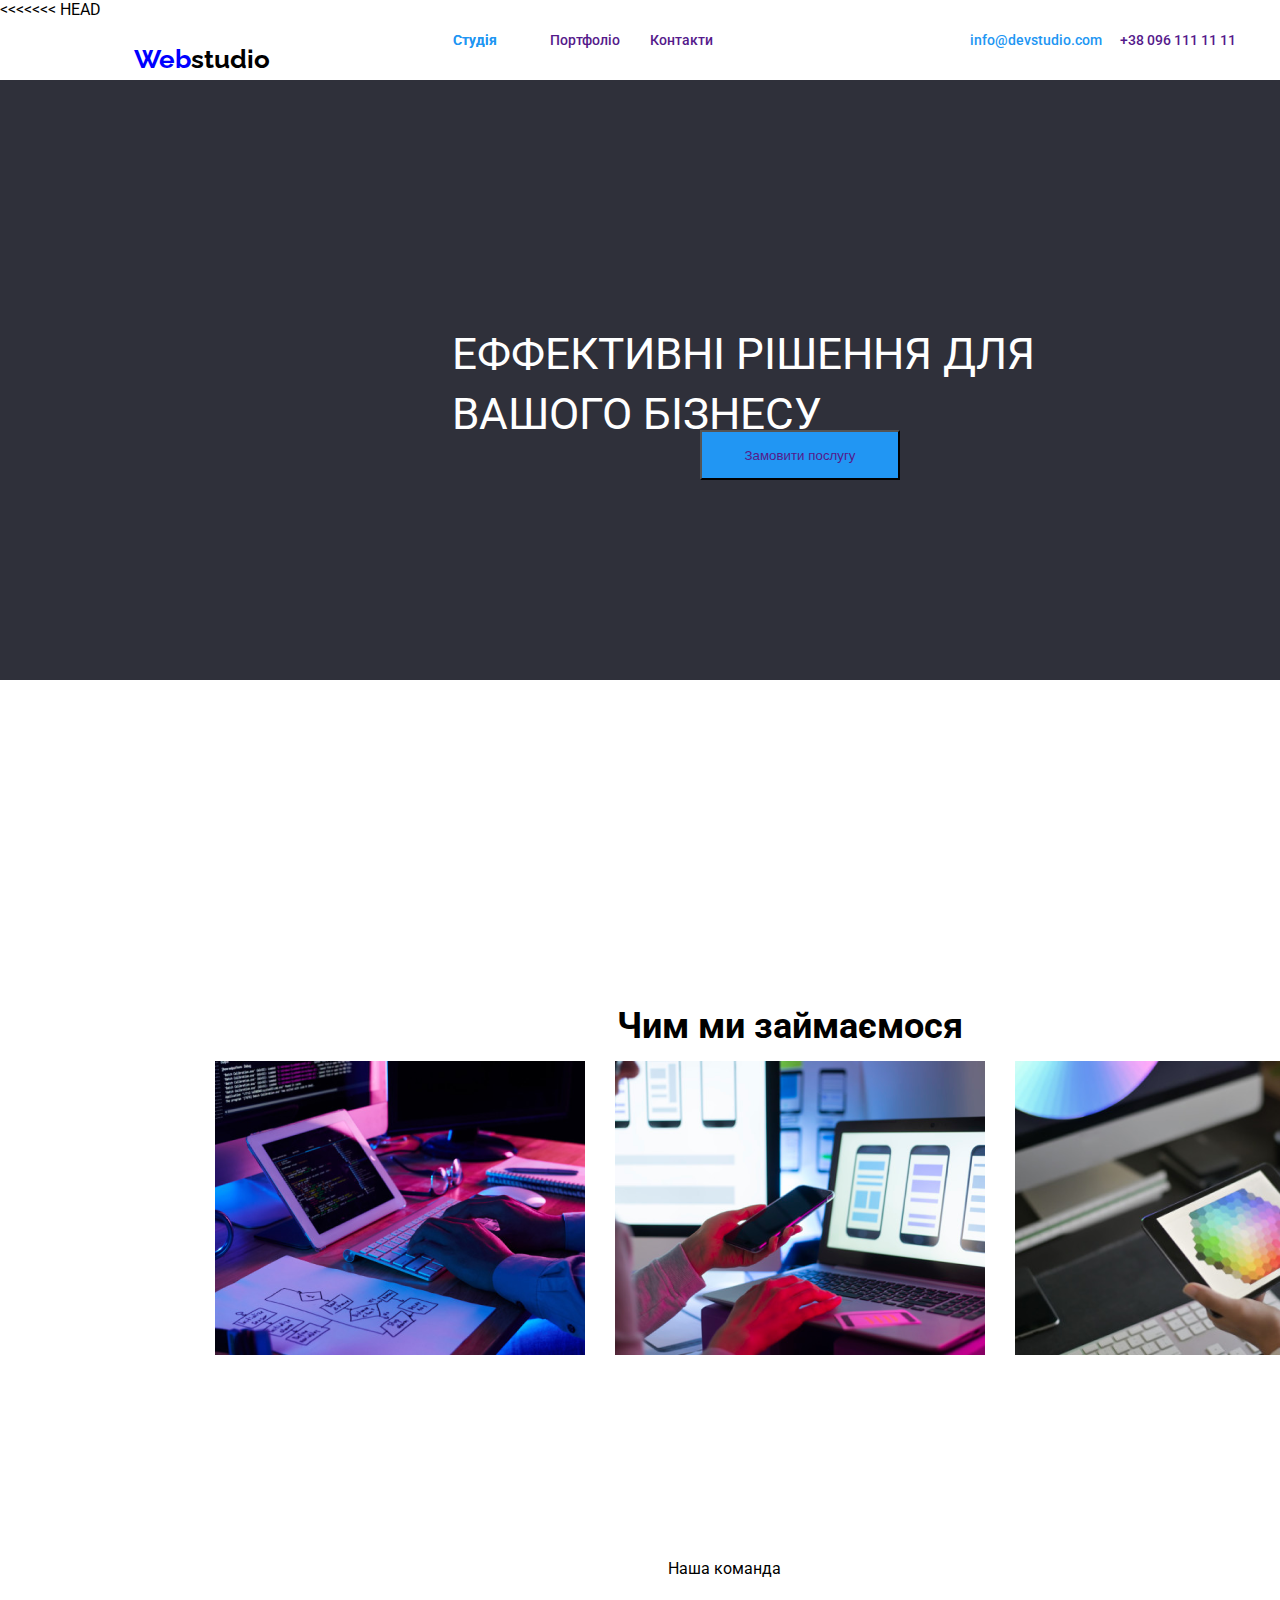
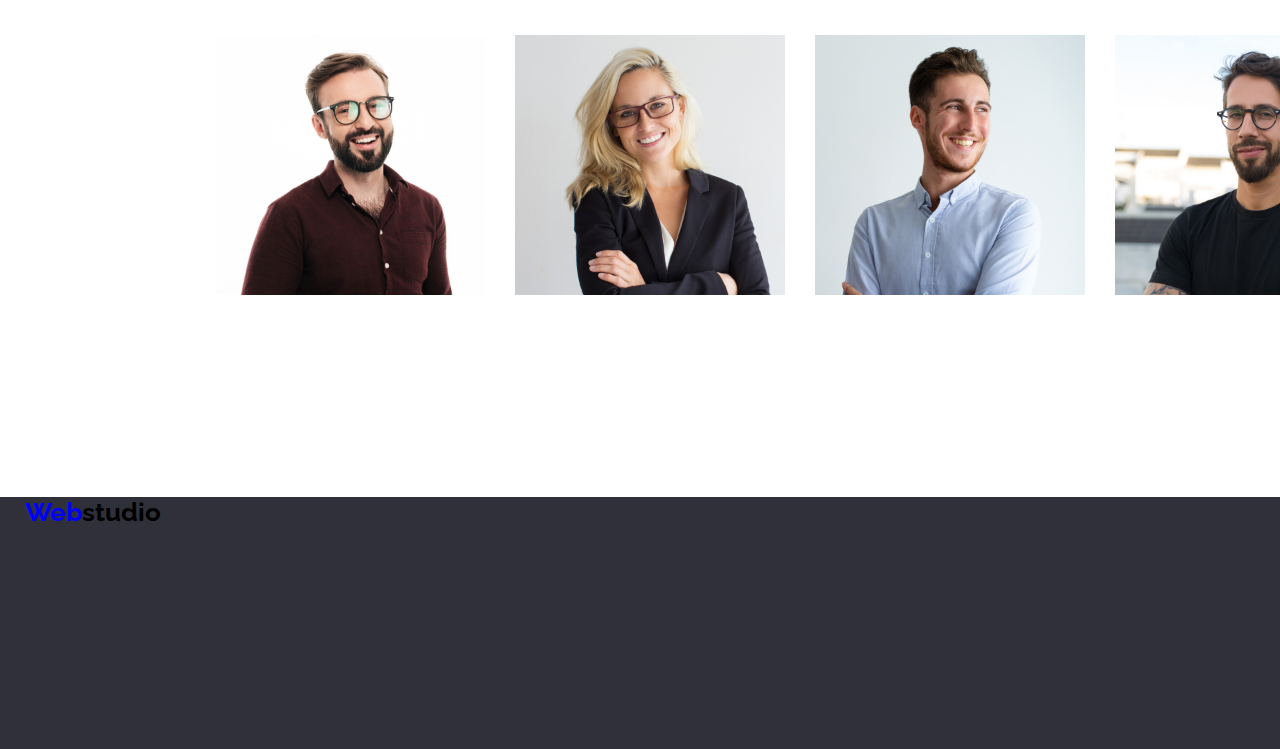
==== index.html @ 6b2c7559 "add" ====
<<<<<<< HEAD
    <!DOCTYPE html>
    <html lang="en">
    <head>
        <meta charset="UTF-8">
        <meta http-equiv="X-UA-Compatible" content="IE=edge">
        <meta name="viewport" content="width=device-width, initial-scale=1.0">
    
        <title>Document</title>
        <link rel="stylesheet" href="./styles.css">
        <link rel="preconnect" href="https://fonts.googleapis.com">
        <link rel="preconnect" href="https://fonts.gstatic.com" crossorigin>
        <link href="https://fonts.googleapis.com/css2?family=Raleway:wght@300&family=Roboto&display=swap" rel="stylesheet">
    </head>
    <body>
        <header class="page-header">
            <div class="conteiner">
                <a  class="logo" href="#"><span class="Web">Web</span><span class="studio">studio</span></a>
                <nav class="menu">
                    <ul class="two">
                        <li><a class="stubia" href="">Студія</a></li>
                        <li><a class="sty"    href="" >Портфоліо</a></li>
                        <li><a class="bia"    href="">Контакти</a></li>
                       
                    </ul>
                </nav>
                <div>
                    <ul>
                        <li><a class="syp" href="">info@devstudio.com</a></li>
                        <li><a class="red" href="">+38 096 111 11 11</a></li>
                        <li class="box" class="box"></li>
                    </ul>
                </div>
              <main>
                <div class="xod">
                    <p class="effect">ЕФФЕКТИВНІ РІШЕННЯ ДЛЯ ВАШОГО БІЗНЕСУ</p>
                    <button class="les"><a class="it" href="">Замовити послугу</a></button>
                </div>
    <div>
        <p class="kav">Чим ми займаємося</p>
    </div>
    <div>
        <img class="img_1" src="img (1).png" />
        <img class="img_2" src="img (2).png" />
        <img class="img_3" src="img (3).png" />
    </div>
    </main>
    <section>
        <div><p class="das">Наша команда</p></div>
        <div>
        <img class="img_5" src="img (5).jpg" />
        <img class="img_6" src="img (6).jpg" />
        <img class="img_7" src="img (7).jpg" />
        <img class="img_8" src="img (8).jpg" />
        </div>
    </section>
    <section class="rew">
        <div>
            <a  class="logo" href="#"><span class="Web">Web</span><span class="studio">studio</span></a>
        </div>
    </section>
        </header>        
</body>
=======
<!DOCTYPE html>
<html lang="en">
<head>
    <meta charset="UTF-8">
    <meta http-equiv="X-UA-Compatible" content="IE=edge">
    <meta name="viewport" content="width=device-width, initial-scale=1.0">
    <title>Document</title>
</head>
<body>
    <!DOCTYPE html>
    <html lang="en">
    <head>
        <meta charset="UTF-8">
        <meta http-equiv="X-UA-Compatible" content="IE=edge">
        <meta name="viewport" content="width=device-width, initial-scale=1.0">
    
        <title>Document</title>
        <link rel="stylesheet" href="./styles.css">
        <link rel="preconnect" href="https://fonts.googleapis.com">
        <link rel="preconnect" href="https://fonts.gstatic.com" crossorigin>
        <link href="https://fonts.googleapis.com/css2?family=Raleway:wght@300&family=Roboto&display=swap" rel="stylesheet">
    </head>
    <body>
        <header class="page-header">
            <div class="conteiner">
                <a  class="logo" href="#"><span class="Web">Web</span><span class="studio">studio</span></a>
                <nav class="menu">
                    <ul class="two">
                        <li><a class="stubia" href="">Студія</a></li>
                        <li><a href="">Портфоліо</a></li>
                        <li><a href="">Контакти</a></li>
                       
                    </ul>
                </nav>
                <div>
                    <ul>
                        <li><a href="">info@devstudio.com</a></li>
                        <li><a href="">+38 096 111 11 11</a></li>
                       
                    </ul>
                </div>
            </div>
    
        </header>
</body>
>>>>>>> 6b85fcb7aef9ce63dd8529a9376e13aacc518ab5
</html>
---- styles.css ----
<<<<<<< HEAD
h1,
h2,
h3,
h4,
h5,
h6,
p {
  margin: 0;
  padding: 0;
}
a{
    text-decoration: none;
}
ul {
  padding-left: 0;
  list-style: none;
  margin: 0;
}
body{
    margin: 0;
    font-family:Roboto ;
}
.page-header{
height: 80px;
border-bottom: 1px solid #ececec;
display: flex;
align-items: center;
}
.conteiner{
    display: flex;
    justify-content: space-around;
   align-items: center;
   width: 100%;
}
.Web{
    color: blue;
    font-size: 26px;
    font-family: 'Raleway';
    font-weight: 700;
}
.studio{
    color: black;
    font-size: 26px;
    font-family: 'Raleway';
    font-weight: 700;
}
.stubia{
    color: #2196F3;
    position: absolute;
    left: 453px;
    top: 32px;
    font-family: 'Roboto';
    font-weight: 500;
    font-size: 14px;
}
.sty{
    position: absolute;
    left: 550px;
    top: 32px;
    font-family: 'Roboto';
    font-weight: 500;
    font-size: 14px;
}
.bia{
    position: absolute;
    left: 650px;
    top: 32px;
    font-family: 'Roboto';
    font-weight: 500;
    font-size: 14px;
}
.red{
    position: absolute;
    left: 1120px;
    top: 32px;
    font-family: 'Roboto';
    font-weight: 500;
    font-size: 14px;
}
.syp{
    color: #2196F3;
    position: absolute;
    left: 970px;
    top: 32px;
    font-family: 'Roboto';
    font-weight: 500;
    font-size: 14px;
}
.box{
    position: absolute;
    width: 1400px;
    height: 600px;
    left: 0px;
    top: 80px;
    background: #2F303A;
}
.effect{position: absolute;
width: 696px;
height: 120px;
left: 452px;
top: 280px;
font-family: 'Roboto';
font-size: 44px;
line-height: 60px;
color: #FFFFFF; } 
.kav{
position: absolute;
width: 366px;
height: 42px;
left: 617px;
top: 969px;
font-weight: 700;
font-size: 36px;
}

.les{
position: absolute;
width: 200px;
height: 50px;
left: 700px;
top: 430px;
background: #2196F3;

}

.img_1{
    position: absolute;
    width: 370px;
    height: 294px;
    left: 215px;
    top: 1061px;
    
}
.img_2{
    position: absolute;
    width: 370px;
    height: 294px;
    left: 615px;
    top: 1061px;
    
}
.img_3{
    position: absolute;
    width: 370px;
    height: 294px;
    left: 1015px;
    top: 1061px;
}
.das{
    position: absolute;
width: 264px;
height: 42px;
left: 668px;
top: 1543px;

}
.img_5{
    position: absolute;
    width: 270px;
    height: 260px;
    left: 215px;
    top: 1635px;
    
}
.img_6{
    position: absolute;
    width: 270px;
    height: 260px;
    left: 515px;
    top: 1635px;
    
}
.img_7{
    position: absolute;
    width: 270px;
    height: 260px;
    left: 815px;
    top: 1635px;
    
}
.img_8{
    position: absolute;
    width: 270px;
    height: 260px;
    left: 1115px;
    top: 1635px;
    
}






.rew{
    position: absolute;
width: 1600px;
height: 252px;
left: 0px;
top: 2097px;

background: #2F303A;
}
=======
h1,
h2,
h3,
h4,
h5,
h6,
p {
  margin: 0;
  padding: 0;
}
a{
    text-decoration: none;
}
ul {
  padding-left: 0;
  list-style: none;
  margin: 0;
}
body{
    margin: 0;
}
.page-header{
height: 80px;
border-bottom: 1px solid #ececec;
}
.conteiner{
    display: flex;
    justify-content: space-around;
}
.Web{
    color: blue;
    font-size: 26px;
    font-family: 'Raleway';
    font-weight: 700;
}
.studio{
    color: black;
    font-size: 26px;
    font-family: 'Raleway';
    font-weight: 700;
}
.logo{
    margin: 25px;
}
.stubia{
    color: #2196F3;
    position: absolute;
    left: 453px;
    top: 32px;
    font-family: 'Roboto';
    font-weight: 500;
    font-size: 14px;
}
>>>>>>> 6b85fcb7aef9ce63dd8529a9376e13aacc518ab5
---- styles.css ----
<<<<<<< HEAD
h1,
h2,
h3,
h4,
h5,
h6,
p {
  margin: 0;
  padding: 0;
}
a{
    text-decoration: none;
}
ul {
  padding-left: 0;
  list-style: none;
  margin: 0;
}
body{
    margin: 0;
    font-family:Roboto ;
}
.page-header{
height: 80px;
border-bottom: 1px solid #ececec;
display: flex;
align-items: center;
}
.conteiner{
    display: flex;
    justify-content: space-around;
   align-items: center;
   width: 100%;
}
.Web{
    color: blue;
    font-size: 26px;
    font-family: 'Raleway';
    font-weight: 700;
}
.studio{
    color: black;
    font-size: 26px;
    font-family: 'Raleway';
    font-weight: 700;
}
.stubia{
    color: #2196F3;
    position: absolute;
    left: 453px;
    top: 32px;
    font-family: 'Roboto';
    font-weight: 500;
    font-size: 14px;
}
.sty{
    position: absolute;
    left: 550px;
    top: 32px;
    font-family: 'Roboto';
    font-weight: 500;
    font-size: 14px;
}
.bia{
    position: absolute;
    left: 650px;
    top: 32px;
    font-family: 'Roboto';
    font-weight: 500;
    font-size: 14px;
}
.red{
    position: absolute;
    left: 1120px;
    top: 32px;
    font-family: 'Roboto';
    font-weight: 500;
    font-size: 14px;
}
.syp{
    color: #2196F3;
    position: absolute;
    left: 970px;
    top: 32px;
    font-family: 'Roboto';
    font-weight: 500;
    font-size: 14px;
}
.box{
    position: absolute;
    width: 1400px;
    height: 600px;
    left: 0px;
    top: 80px;
    background: #2F303A;
}
.effect{position: absolute;
width: 696px;
height: 120px;
left: 452px;
top: 280px;
font-family: 'Roboto';
font-size: 44px;
line-height: 60px;
color: #FFFFFF; } 
.kav{
position: absolute;
width: 366px;
height: 42px;
left: 617px;
top: 969px;
font-weight: 700;
font-size: 36px;
}

.les{
position: absolute;
width: 200px;
height: 50px;
left: 700px;
top: 430px;
background: #2196F3;

}

.img_1{
    position: absolute;
    width: 370px;
    height: 294px;
    left: 215px;
    top: 1061px;
    
}
.img_2{
    position: absolute;
    width: 370px;
    height: 294px;
    left: 615px;
    top: 1061px;
    
}
.img_3{
    position: absolute;
    width: 370px;
    height: 294px;
    left: 1015px;
    top: 1061px;
}
.das{
    position: absolute;
width: 264px;
height: 42px;
left: 668px;
top: 1543px;

}
.img_5{
    position: absolute;
    width: 270px;
    height: 260px;
    left: 215px;
    top: 1635px;
    
}
.img_6{
    position: absolute;
    width: 270px;
    height: 260px;
    left: 515px;
    top: 1635px;
    
}
.img_7{
    position: absolute;
    width: 270px;
    height: 260px;
    left: 815px;
    top: 1635px;
    
}
.img_8{
    position: absolute;
    width: 270px;
    height: 260px;
    left: 1115px;
    top: 1635px;
    
}






.rew{
    position: absolute;
width: 1600px;
height: 252px;
left: 0px;
top: 2097px;

background: #2F303A;
}
=======
h1,
h2,
h3,
h4,
h5,
h6,
p {
  margin: 0;
  padding: 0;
}
a{
    text-decoration: none;
}
ul {
  padding-left: 0;
  list-style: none;
  margin: 0;
}
body{
    margin: 0;
}
.page-header{
height: 80px;
border-bottom: 1px solid #ececec;
}
.conteiner{
    display: flex;
    justify-content: space-around;
}
.Web{
    color: blue;
    font-size: 26px;
    font-family: 'Raleway';
    font-weight: 700;
}
.studio{
    color: black;
    font-size: 26px;
    font-family: 'Raleway';
    font-weight: 700;
}
.logo{
    margin: 25px;
}
.stubia{
    color: #2196F3;
    position: absolute;
    left: 453px;
    top: 32px;
    font-family: 'Roboto';
    font-weight: 500;
    font-size: 14px;
}
>>>>>>> 6b85fcb7aef9ce63dd8529a9376e13aacc518ab5
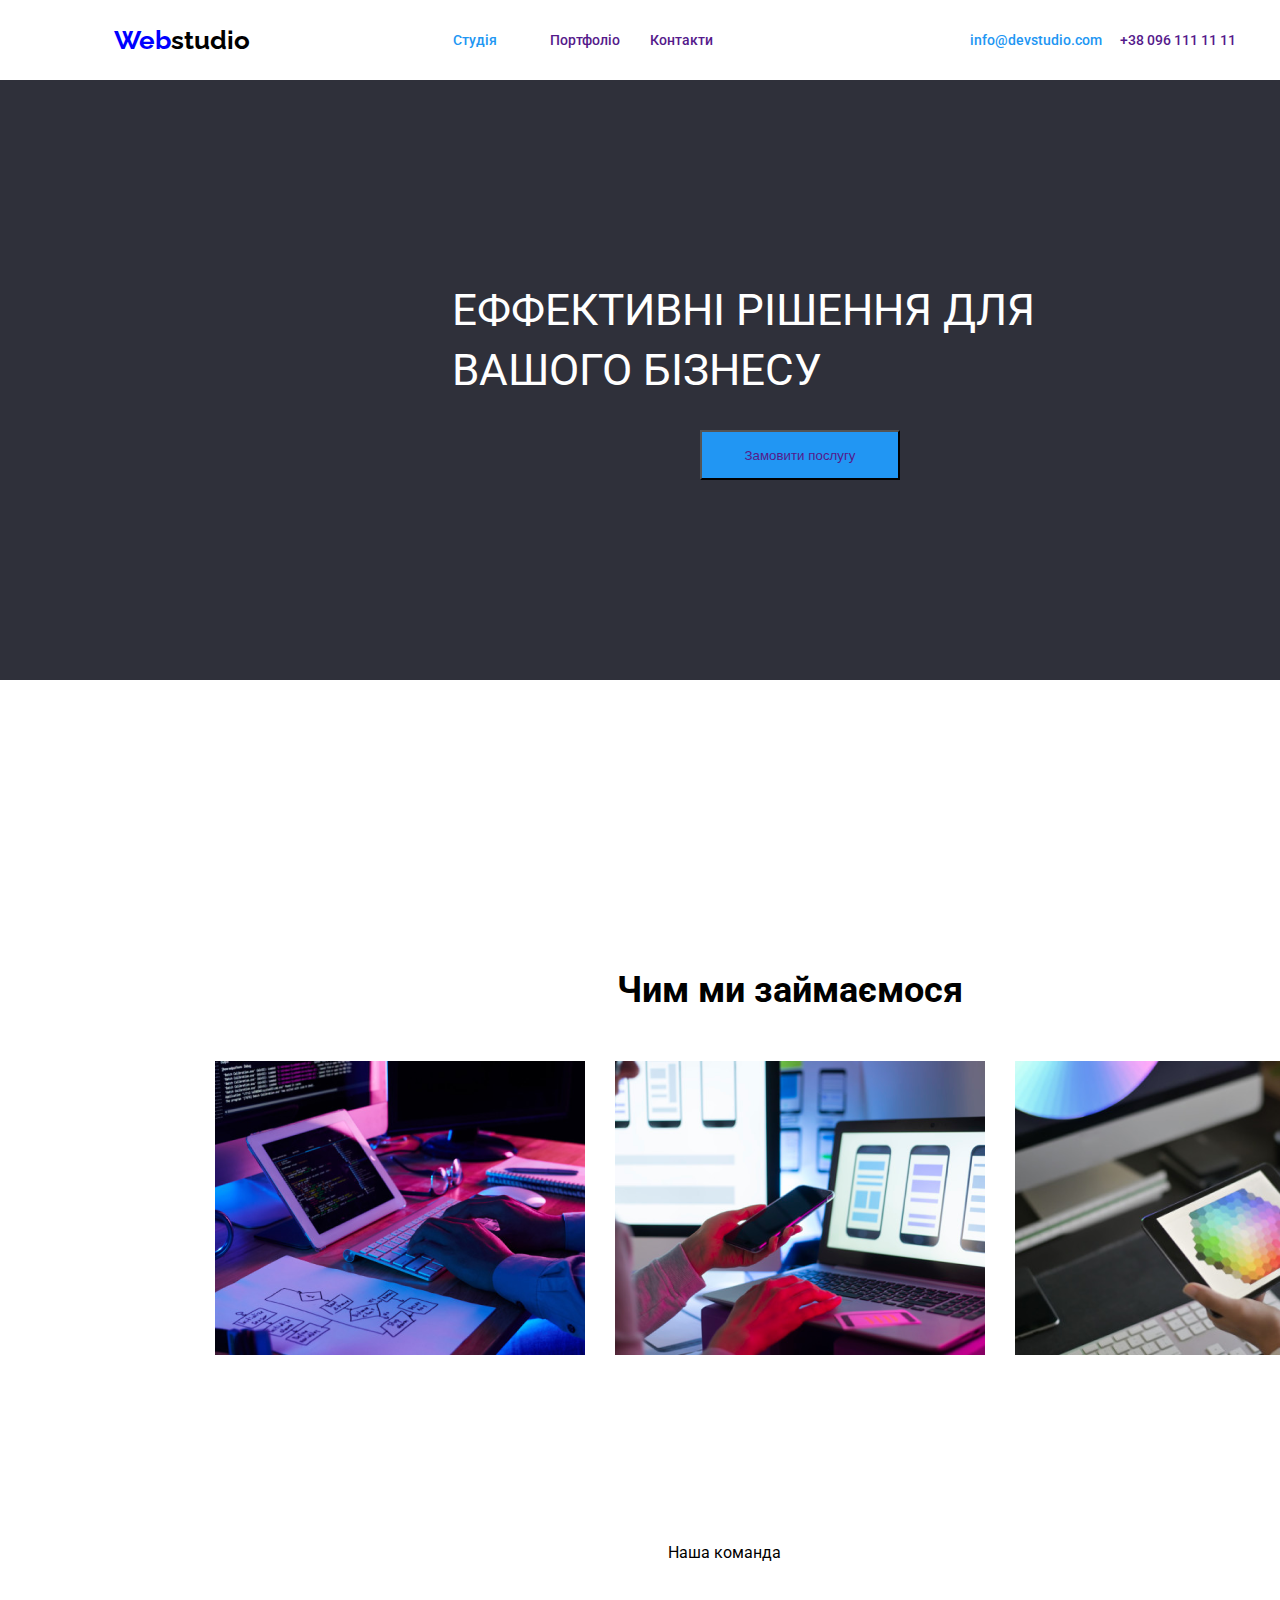
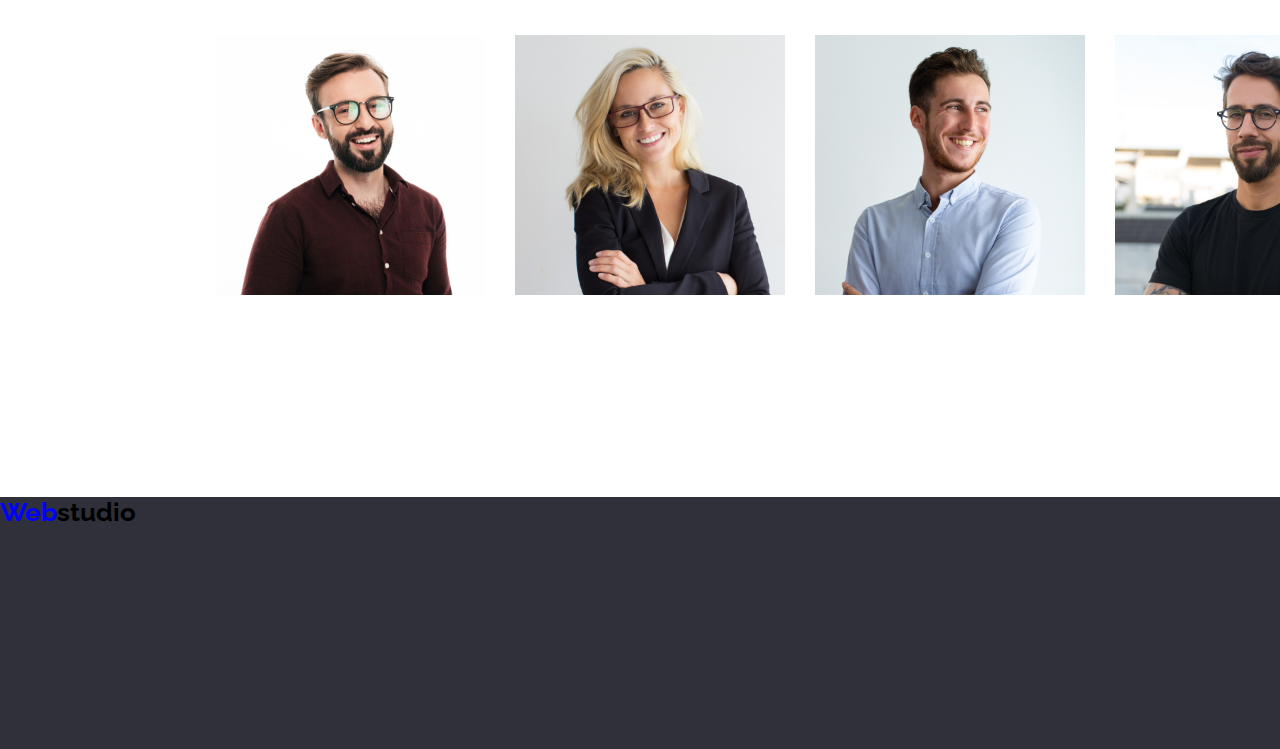
==== commit 9ab53010: "accsept change" ====
--- a/index.html
+++ b/index.html
@@ -1,4 +1,3 @@
-<<<<<<< HEAD
     <!DOCTYPE html>
     <html lang="en">
     <head>
@@ -61,51 +60,4 @@
     </section>
         </header>        
 </body>
-=======
-<!DOCTYPE html>
-<html lang="en">
-<head>
-    <meta charset="UTF-8">
-    <meta http-equiv="X-UA-Compatible" content="IE=edge">
-    <meta name="viewport" content="width=device-width, initial-scale=1.0">
-    <title>Document</title>
-</head>
-<body>
-    <!DOCTYPE html>
-    <html lang="en">
-    <head>
-        <meta charset="UTF-8">
-        <meta http-equiv="X-UA-Compatible" content="IE=edge">
-        <meta name="viewport" content="width=device-width, initial-scale=1.0">
-    
-        <title>Document</title>
-        <link rel="stylesheet" href="./styles.css">
-        <link rel="preconnect" href="https://fonts.googleapis.com">
-        <link rel="preconnect" href="https://fonts.gstatic.com" crossorigin>
-        <link href="https://fonts.googleapis.com/css2?family=Raleway:wght@300&family=Roboto&display=swap" rel="stylesheet">
-    </head>
-    <body>
-        <header class="page-header">
-            <div class="conteiner">
-                <a  class="logo" href="#"><span class="Web">Web</span><span class="studio">studio</span></a>
-                <nav class="menu">
-                    <ul class="two">
-                        <li><a class="stubia" href="">Студія</a></li>
-                        <li><a href="">Портфоліо</a></li>
-                        <li><a href="">Контакти</a></li>
-                       
-                    </ul>
-                </nav>
-                <div>
-                    <ul>
-                        <li><a href="">info@devstudio.com</a></li>
-                        <li><a href="">+38 096 111 11 11</a></li>
-                       
-                    </ul>
-                </div>
-            </div>
-    
-        </header>
-</body>
->>>>>>> 6b85fcb7aef9ce63dd8529a9376e13aacc518ab5
 </html>--- a/styles.css
+++ b/styles.css
@@ -1,4 +1,3 @@
-<<<<<<< HEAD
 h1,
 h2,
 h3,
@@ -202,58 +201,3 @@
 
 background: #2F303A;
 }
-=======
-h1,
-h2,
-h3,
-h4,
-h5,
-h6,
-p {
-  margin: 0;
-  padding: 0;
-}
-a{
-    text-decoration: none;
-}
-ul {
-  padding-left: 0;
-  list-style: none;
-  margin: 0;
-}
-body{
-    margin: 0;
-}
-.page-header{
-height: 80px;
-border-bottom: 1px solid #ececec;
-}
-.conteiner{
-    display: flex;
-    justify-content: space-around;
-}
-.Web{
-    color: blue;
-    font-size: 26px;
-    font-family: 'Raleway';
-    font-weight: 700;
-}
-.studio{
-    color: black;
-    font-size: 26px;
-    font-family: 'Raleway';
-    font-weight: 700;
-}
-.logo{
-    margin: 25px;
-}
-.stubia{
-    color: #2196F3;
-    position: absolute;
-    left: 453px;
-    top: 32px;
-    font-family: 'Roboto';
-    font-weight: 500;
-    font-size: 14px;
-}
->>>>>>> 6b85fcb7aef9ce63dd8529a9376e13aacc518ab5
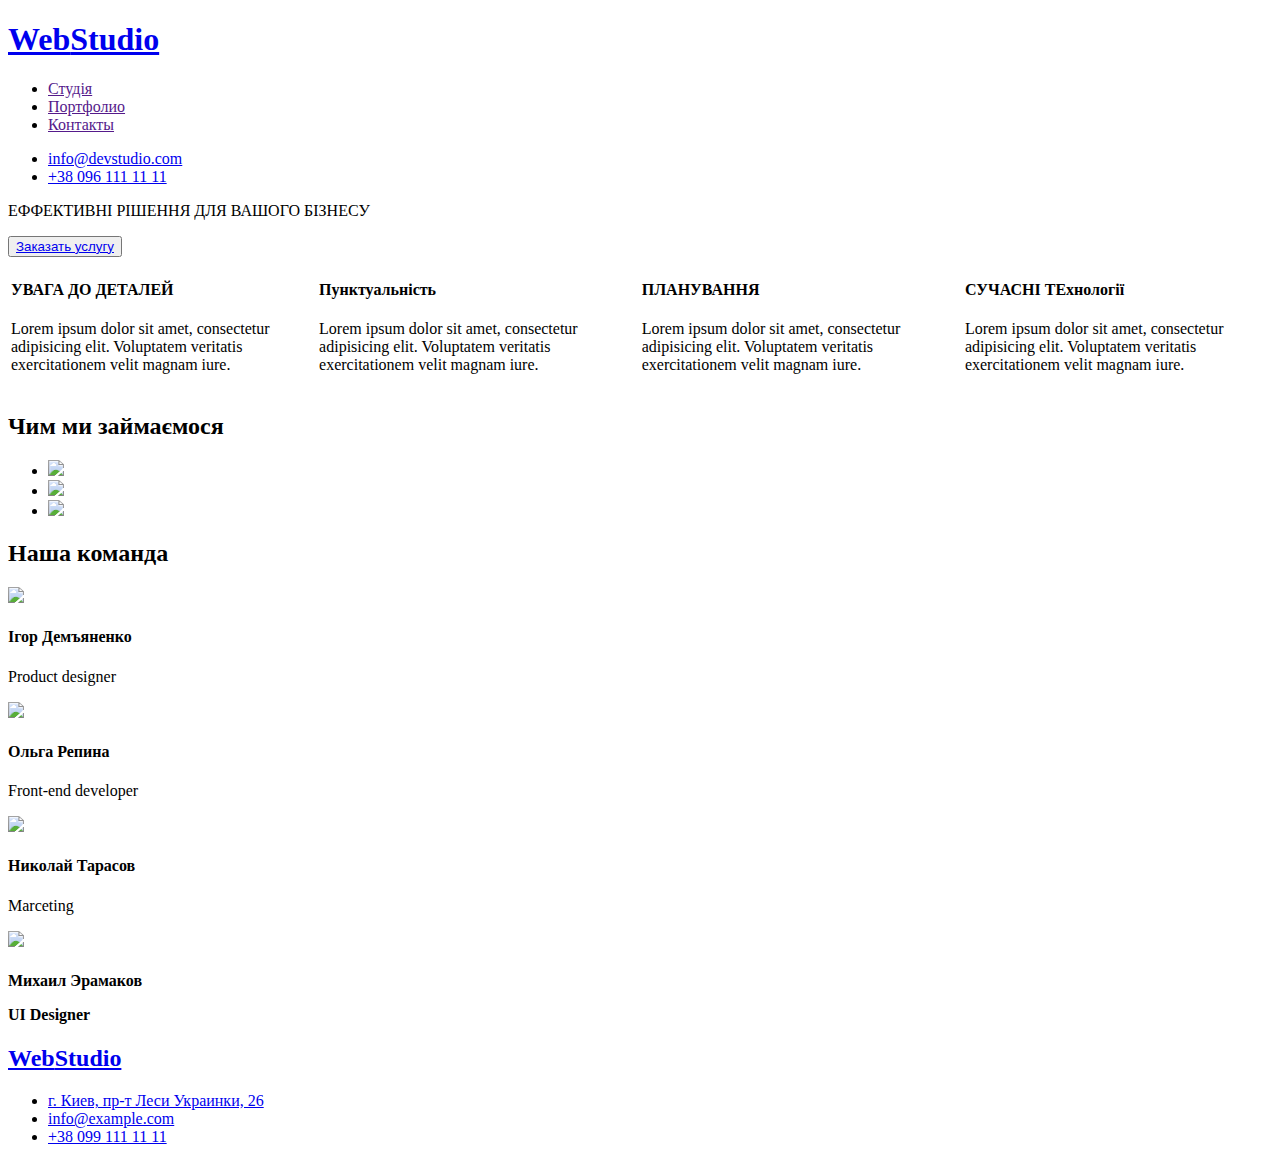
==== commit 3120e4ff: "Update index.html" ====
--- a/index.html
+++ b/index.html
@@ -1,63 +1,103 @@
-    <!DOCTYPE html>
-    <html lang="en">
-    <head>
-        <meta charset="UTF-8">
-        <meta http-equiv="X-UA-Compatible" content="IE=edge">
-        <meta name="viewport" content="width=device-width, initial-scale=1.0">
     
-        <title>Document</title>
-        <link rel="stylesheet" href="./styles.css">
-        <link rel="preconnect" href="https://fonts.googleapis.com">
-        <link rel="preconnect" href="https://fonts.gstatic.com" crossorigin>
-        <link href="https://fonts.googleapis.com/css2?family=Raleway:wght@300&family=Roboto&display=swap" rel="stylesheet">
-    </head>
-    <body>
+   <!DOCTYPE html>
+<html lang="en">
+<head>
+    <meta charset="UTF-8">
+    <meta http-equiv="X-UA-Compatible" content="IE=edge">
+    <meta name="viewport" content="width=device-width, initial-scale=1.0">
+    <title>WebStudio</title>
+    <link rel="stylesheet" href="style3.css">
+    <link rel="preconnect" href="https://fonts.googleapis.com">
+    <link rel="preconnect" href="https://fonts.gstatic.com" crossorigin>
+    <link href="https://fonts.googleapis.com/css2?family=Raleway:wght@700&family=Roboto&500&display=swap" rel="stylesheet"> 
+    <link rel="icon" href="icon_2.ico">
+</head>
+<body>
+    <div class="site">
         <header class="page-header">
-            <div class="conteiner">
-                <a  class="logo" href="#"><span class="Web">Web</span><span class="studio">studio</span></a>
-                <nav class="menu">
-                    <ul class="two">
-                        <li><a class="stubia" href="">Студія</a></li>
-                        <li><a class="sty"    href="" >Портфоліо</a></li>
-                        <li><a class="bia"    href="">Контакти</a></li>
-                       
+            <div class="container">
+                <h1><a href="#" class="logo"><span class="web">Web</span><span class="studio">Studio</span></a></h1>
+                <nav>
+                    <ul class="nav_menu">
+                        <li><a href="">Студія</a></li>
+                        <li><a href="">Портфолио</a></li>
+                        <li><a href="">Контакты</a></li>
                     </ul>
                 </nav>
-                <div>
-                    <ul>
-                        <li><a class="syp" href="">info@devstudio.com</a></li>
-                        <li><a class="red" href="">+38 096 111 11 11</a></li>
-                        <li class="box" class="box"></li>
+                <div class="nav_2">
+                    <ul class="contacts">
+                        <li><a href="mailto:info@devstudio.com">info@devstudio.com</a></li>
+                        <li><a href="tel: +38 096 111 11 11">+38 096 111 11 11</a></li>
                     </ul>
                 </div>
-              <main>
-                <div class="xod">
-                    <p class="effect">ЕФФЕКТИВНІ РІШЕННЯ ДЛЯ ВАШОГО БІЗНЕСУ</p>
-                    <button class="les"><a class="it" href="">Замовити послугу</a></button>
+            </div>
+        </header>
+        <main>
+            <div class="grey_block">
+                <p>ЕФФЕКТИВНІ РІШЕННЯ ДЛЯ ВАШОГО БІЗНЕСУ</p>
+                <button class="started"><a href="#">Заказать услугу</a></button>
+            </div>
+            <table class="first_table">
+            <tr>
+                <td>
+                    <h4>УВАГА ДО ДЕТАЛЕЙ</h4>
+                    <p>Lorem ipsum dolor sit amet, consectetur adipisicing elit. Voluptatem veritatis exercitationem velit magnam iure.</p>
+                </td>
+                <td>
+                    <h4>Пунктуальність</h4>
+                    <p>Lorem ipsum dolor sit amet, consectetur adipisicing elit. Voluptatem veritatis exercitationem velit magnam iure.</p>
+                </td>
+                <td>
+                    <h4>ПЛАНУВАННЯ</h4>
+                    <p>Lorem ipsum dolor sit amet, consectetur adipisicing elit. Voluptatem veritatis exercitationem velit magnam iure.</p>
+                </td>
+                <td>
+                    <h4>СУЧАСНІ ТЕхнології</h4>
+                    <p>Lorem ipsum dolor sit amet, consectetur adipisicing elit. Voluptatem veritatis exercitationem velit magnam iure.</p>
+                </td>
+            </tr>
+            </table>
+            <h2 class="f_h2">Чим ми займаємося</h2>
+            <ul class="photo_ul">
+                <li><img src="./img/img (1).png"></li>
+                <li><img src="./img/img (2).png"></li>
+                <li><img src="./img/img (3).png"></li>
+            </ul>
+            <div class="bbb">
+                <h2 class="bbbs">Наша команда</h2>
+                <div class="ludi">
+                    <div class="chel1">
+                        <img src="./img/img (5).jpg">
+                        <h4>Ігор Демъяненко</h4>
+                        <p>Product designer</p>
+                    </div>
+                    <div class="chel1">
+                        <img src="./img/img (6).jpg">
+                        <h4>Ольга Репина</h4>
+                        <p>Front-end developer</p>
+                    </div>
+                    <div class="chel1">
+                        <img src="./img/img (7).jpg">
+                        <h4>Николай Тарасов</h4>
+                        <p>Marceting</p>
+                    </div>
+                    <div class="chel1">
+                        <img src="./img/img (8).jpg">
+                        <h4>Михаил Эрамаков</4>
+                        <p>UI Designer</p>
+                    </div>
                 </div>
-    <div>
-        <p class="kav">Чим ми займаємося</p>
+            </div>
+        </main>
+        <footer>
+            <h2><a href="#" class="abv_123"><span class="abv">Web</span><span class="gg123">Studio</span></a></h2>
+            <ul>
+                <li><a href="12312" class="place">г. Киев, пр-т Леси Украинки, 26</a></li>
+                <li><a href="mailto:info@example.com" class="email">info@example.com</a></li>
+                <li><a href="tel:+38 099 111 11 11" class="tel">+38 099 111 11 11</a></li>
+            </ul>
+
+        </footer>
     </div>
-    <div>
-        <img class="img_1" src="img (1).png" />
-        <img class="img_2" src="img (2).png" />
-        <img class="img_3" src="img (3).png" />
-    </div>
-    </main>
-    <section>
-        <div><p class="das">Наша команда</p></div>
-        <div>
-        <img class="img_5" src="img (5).jpg" />
-        <img class="img_6" src="img (6).jpg" />
-        <img class="img_7" src="img (7).jpg" />
-        <img class="img_8" src="img (8).jpg" />
-        </div>
-    </section>
-    <section class="rew">
-        <div>
-            <a  class="logo" href="#"><span class="Web">Web</span><span class="studio">studio</span></a>
-        </div>
-    </section>
-        </header>        
 </body>
-</html>+</html>
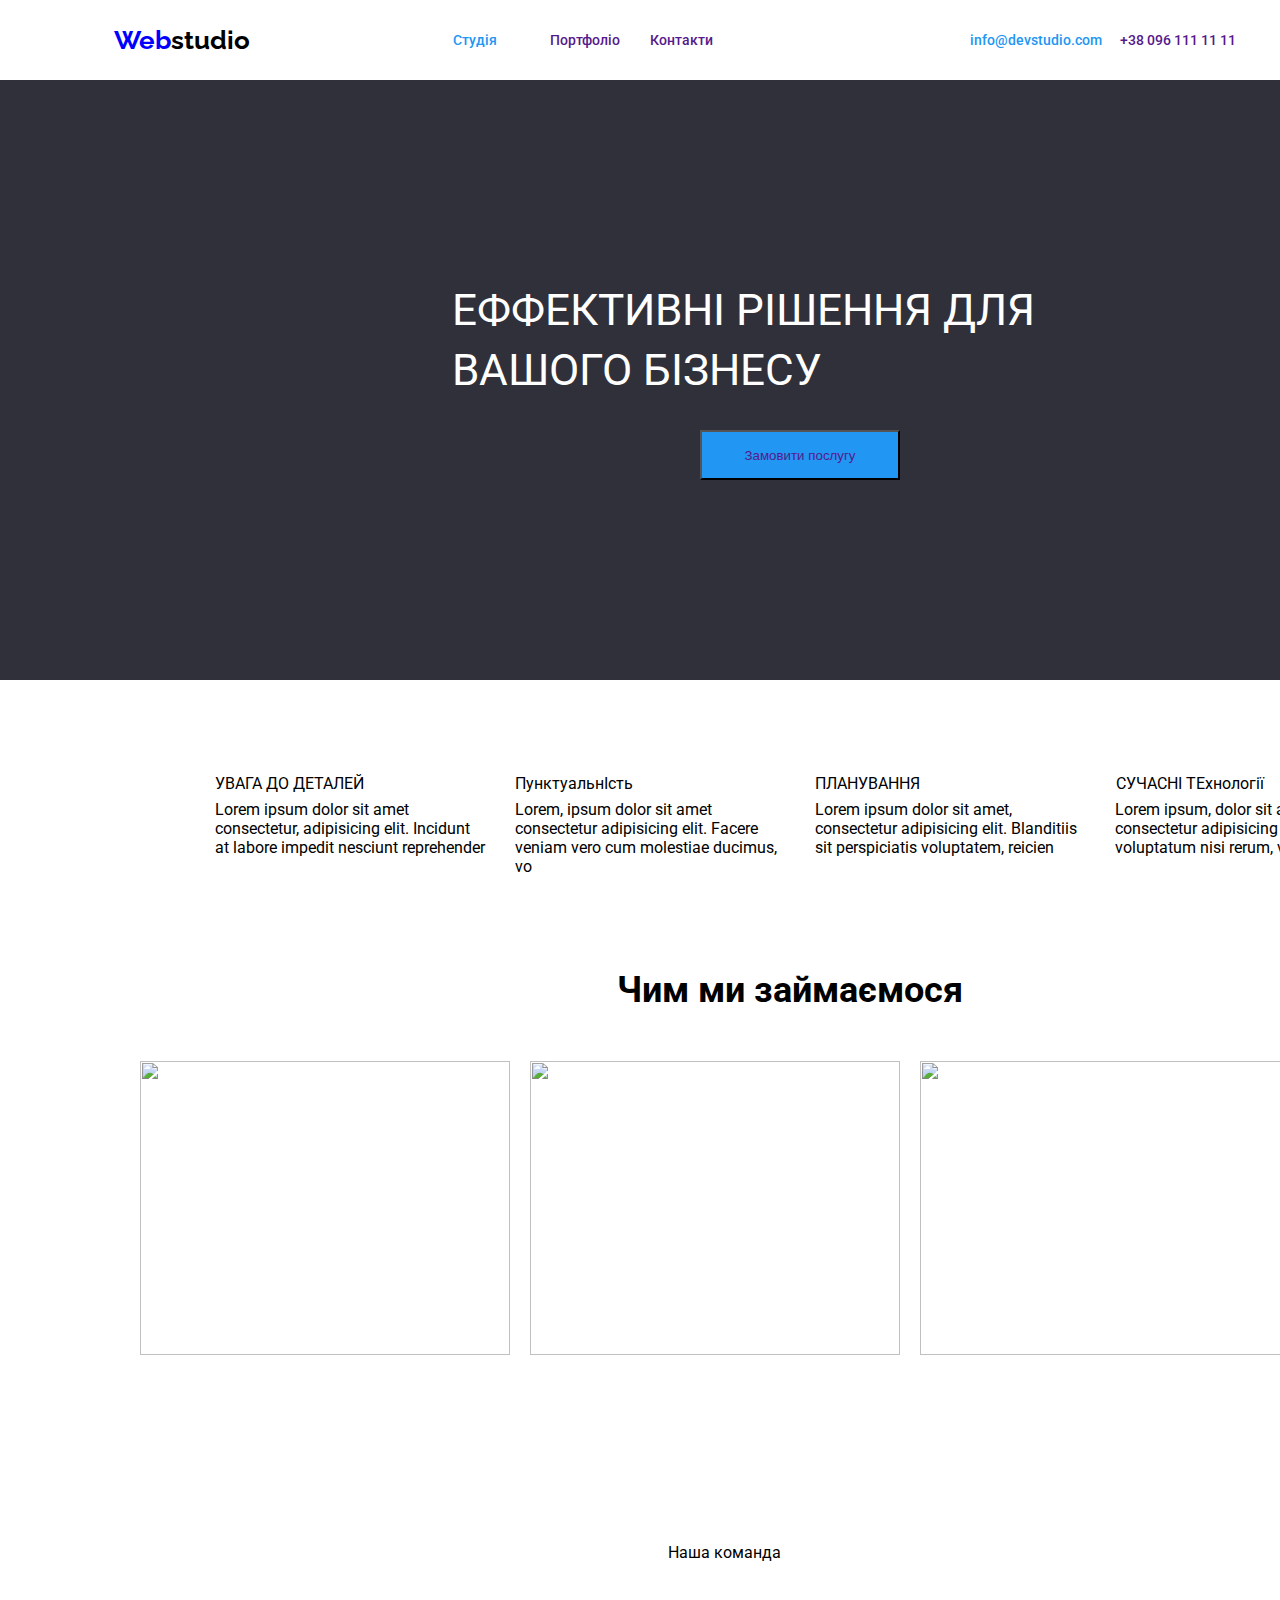
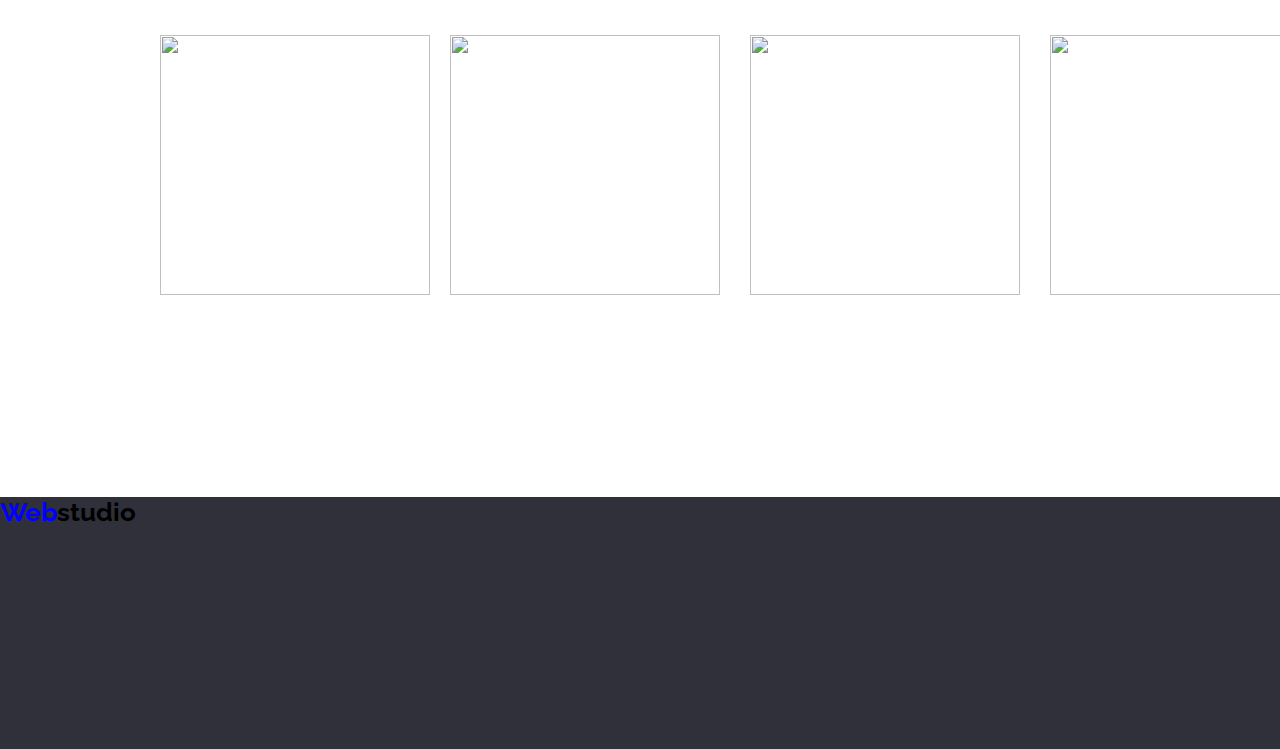
==== commit d0d68c08: "Update index.html" ====
--- a/index.html
+++ b/index.html
@@ -1,103 +1,70 @@
     
    <!DOCTYPE html>
-<html lang="en">
-<head>
-    <meta charset="UTF-8">
-    <meta http-equiv="X-UA-Compatible" content="IE=edge">
-    <meta name="viewport" content="width=device-width, initial-scale=1.0">
-    <title>WebStudio</title>
-    <link rel="stylesheet" href="style3.css">
-    <link rel="preconnect" href="https://fonts.googleapis.com">
-    <link rel="preconnect" href="https://fonts.gstatic.com" crossorigin>
-    <link href="https://fonts.googleapis.com/css2?family=Raleway:wght@700&family=Roboto&500&display=swap" rel="stylesheet"> 
-    <link rel="icon" href="icon_2.ico">
-</head>
-<body>
-    <div class="site">
+    <html lang="en">
+    <head>
+        <meta charset="UTF-8">
+        <meta http-equiv="X-UA-Compatible" content="IE=edge">
+        <meta name="viewport" content="width=device-width, initial-scale=1.0">
+    
+        <title>Document</title>
+        <link rel="stylesheet" href="./styles.css">
+        <link rel="preconnect" href="https://fonts.googleapis.com">
+        <link rel="preconnect" href="https://fonts.gstatic.com" crossorigin>
+        <link href="https://fonts.googleapis.com/css2?family=Raleway:wght@300&family=Roboto&display=swap" rel="stylesheet">
+    </head>
+    <body>
         <header class="page-header">
-            <div class="container">
-                <h1><a href="#" class="logo"><span class="web">Web</span><span class="studio">Studio</span></a></h1>
-                <nav>
-                    <ul class="nav_menu">
-                        <li><a href="">Студія</a></li>
-                        <li><a href="">Портфолио</a></li>
-                        <li><a href="">Контакты</a></li>
+            <div class="conteiner">
+                <a  class="logo" href="#"><span class="Web">Web</span><span class="studio">studio</span></a>
+                <nav class="menu">
+                    <ul class="two">
+                        <li><a class="stubia" href="">Студія</a></li>
+                        <li><a class="sty"    href="" >Портфоліо</a></li>
+                        <li><a class="bia"    href="">Контакти</a></li>
+                       
                     </ul>
                 </nav>
-                <div class="nav_2">
-                    <ul class="contacts">
-                        <li><a href="mailto:info@devstudio.com">info@devstudio.com</a></li>
-                        <li><a href="tel: +38 096 111 11 11">+38 096 111 11 11</a></li>
+                <div>
+                    <ul>
+                        <li><a class="syp" href="">info@devstudio.com</a></li>
+                        <li><a class="red" href="">+38 096 111 11 11</a></li>
+                        <li class="box" class="box"></li>
                     </ul>
                 </div>
-            </div>
-        </header>
-        <main>
-            <div class="grey_block">
-                <p>ЕФФЕКТИВНІ РІШЕННЯ ДЛЯ ВАШОГО БІЗНЕСУ</p>
-                <button class="started"><a href="#">Заказать услугу</a></button>
-            </div>
-            <table class="first_table">
-            <tr>
-                <td>
-                    <h4>УВАГА ДО ДЕТАЛЕЙ</h4>
-                    <p>Lorem ipsum dolor sit amet, consectetur adipisicing elit. Voluptatem veritatis exercitationem velit magnam iure.</p>
-                </td>
-                <td>
-                    <h4>Пунктуальність</h4>
-                    <p>Lorem ipsum dolor sit amet, consectetur adipisicing elit. Voluptatem veritatis exercitationem velit magnam iure.</p>
-                </td>
-                <td>
-                    <h4>ПЛАНУВАННЯ</h4>
-                    <p>Lorem ipsum dolor sit amet, consectetur adipisicing elit. Voluptatem veritatis exercitationem velit magnam iure.</p>
-                </td>
-                <td>
-                    <h4>СУЧАСНІ ТЕхнології</h4>
-                    <p>Lorem ipsum dolor sit amet, consectetur adipisicing elit. Voluptatem veritatis exercitationem velit magnam iure.</p>
-                </td>
-            </tr>
-            </table>
-            <h2 class="f_h2">Чим ми займаємося</h2>
-            <ul class="photo_ul">
-                <li><img src="./img/img (1).png"></li>
-                <li><img src="./img/img (2).png"></li>
-                <li><img src="./img/img (3).png"></li>
-            </ul>
-            <div class="bbb">
-                <h2 class="bbbs">Наша команда</h2>
-                <div class="ludi">
-                    <div class="chel1">
-                        <img src="./img/img (5).jpg">
-                        <h4>Ігор Демъяненко</h4>
-                        <p>Product designer</p>
-                    </div>
-                    <div class="chel1">
-                        <img src="./img/img (6).jpg">
-                        <h4>Ольга Репина</h4>
-                        <p>Front-end developer</p>
-                    </div>
-                    <div class="chel1">
-                        <img src="./img/img (7).jpg">
-                        <h4>Николай Тарасов</h4>
-                        <p>Marceting</p>
-                    </div>
-                    <div class="chel1">
-                        <img src="./img/img (8).jpg">
-                        <h4>Михаил Эрамаков</4>
-                        <p>UI Designer</p>
-                    </div>
+              <main>
+                <div class="xod">
+                    <p class="effect">ЕФФЕКТИВНІ РІШЕННЯ ДЛЯ ВАШОГО БІЗНЕСУ</p>
+                    <button class="les"><a class="it" href="">Замовити послугу</a></button>
                 </div>
-            </div>
-        </main>
-        <footer>
-            <h2><a href="#" class="abv_123"><span class="abv">Web</span><span class="gg123">Studio</span></a></h2>
-            <ul>
-                <li><a href="12312" class="place">г. Киев, пр-т Леси Украинки, 26</a></li>
-                <li><a href="mailto:info@example.com" class="email">info@example.com</a></li>
-                <li><a href="tel:+38 099 111 11 11" class="tel">+38 099 111 11 11</a></li>
-            </ul>
-
-        </footer>
+        <div>
+        <p class="raw" class="gyt">УВАГА ДО ДЕТАЛЕЙ</p><a class="lok" class="mon">Lorem ipsum dolor sit amet consectetur, adipisicing elit. Incidunt at labore impedit nesciunt reprehender</a>
+        <p class="tar" class="gyt">ПунктуальнІсть</p><a class="huk" class="mon">Lorem, ipsum dolor sit amet consectetur adipisicing elit. Facere veniam vero cum molestiae ducimus, vo</a>       
+        <p class="saq" class="gyt">ПЛАНУВАННЯ</p><a class="nok" class="mon"> Lorem ipsum dolor sit amet, consectetur adipisicing elit. Blanditiis sit perspiciatis voluptatem, reicien</a>
+        <p class="cas" class="gyt">СУЧАСНІ ТЕхнології</p><a class="cla" class="mon">Lorem ipsum, dolor sit amet consectetur adipisicing elit. Quos qui voluptatum nisi rerum, vitae duc</a>
     </div>
+    <div>
+        <p class="kav">Чим ми займаємося</p>
+    </div>
+    <div>
+        <img class="img_1" src="img/img (1).png" />
+        <img class="img_2" src="img/img (2).png" />
+        <img class="img_3" src="img/img (3).png" />
+    </div>
+    </main>
+    <section>
+        <div><p class="das">Наша команда</p></div>
+        <div>
+        <img class="img_5" src="img/img (5).jpg" />
+        <img class="img_6" src="img/img (6).jpg" />
+        <img class="img_7" src="img/img (7).jpg" />
+        <img class="img_8" src="img/img (8).jpg" />
+        </div>
+    </section>
+    <section class="rew">
+        <div>
+            <a  class="logo" href="#"><span class="Web">Web</span><span class="studio">studio</span></a>
+        </div>
+    </section>
+        </header>        
 </body>
 </html>
--- a/styles.css
+++ b/styles.css
@@ -0,0 +1,263 @@
+h1,
+h2,
+h3,
+h4,
+h5,
+h6,
+p {
+  margin: 0;
+  padding: 0;
+}
+a{
+    text-decoration: none;
+}
+ul {
+  padding-left: 0;
+  list-style: none;
+  margin: 0;
+}
+body{
+    margin: 0;
+    font-family: 'Roboto';
+}
+.page-header{
+height: 80px;
+border-bottom: 1px solid #ececec;
+display: flex;
+align-items: center;
+}
+.conteiner{
+    display: flex;
+    justify-content: space-around;
+   align-items: center;
+   width: 100%;
+}
+.Web{
+    color: blue;
+    font-size: 26px;
+    font-family: 'Raleway';
+    font-weight: 700;
+}
+.studio{
+    color: black;
+    font-size: 26px;
+    font-family: 'Raleway';
+    font-weight: 700;
+}
+.stubia{
+    color: #2196F3;
+    position: absolute;
+    left: 453px;
+    top: 32px;
+    font-family: 'Roboto';
+    font-weight: 500;
+    font-size: 14px;
+}
+.sty{
+    position: absolute;
+    left: 550px;
+    top: 32px;
+    font-family: 'Roboto';
+    font-weight: 500;
+    font-size: 14px;
+}
+.bia{
+    position: absolute;
+    left: 650px;
+    top: 32px;
+    font-family: 'Roboto';
+    font-weight: 500;
+    font-size: 14px;
+}
+.red{
+    position: absolute;
+    left: 1120px;
+    top: 32px;
+    font-family: 'Roboto';
+    font-weight: 500;
+    font-size: 14px;
+}
+.syp{
+    color: #2196F3;
+    position: absolute;
+    left: 970px;
+    top: 32px;
+    font-family: 'Roboto';
+    font-weight: 500;
+    font-size: 14px;
+}
+.box{
+    position: absolute;
+    width: 1400px;
+    height: 600px;
+    left: 0px;
+    top: 80px;
+    background: #2F303A;
+}
+.effect{
+position: absolute;
+width: 696px;
+height: 120px;
+left: 452px;
+top: 280px;
+font-family: 'Roboto';
+font-size: 44px;
+line-height: 60px;
+color: #FFFFFF;
+ } 
+.kav{
+position: absolute;
+width: 366px;
+height: 42px;
+left: 617px;
+top: 969px;
+font-weight: 700;
+font-size: 36px;
+}
+
+.les{
+position: absolute;
+width: 200px;
+height: 50px;
+left: 700px;
+top: 430px;
+background: #2196F3;
+}
+
+.raw{
+    position: absolute;
+width: 270px;
+height: 16px;
+left: 215px;
+top: 774px;
+
+}
+.tar{
+    position: absolute;
+width: 270px;
+height: 16px;
+left: 515px;
+top: 774px;
+}
+.saq{
+    position: absolute;
+width: 270px;
+height: 16px;
+left: 815px;
+top: 774px;
+}
+.cas{
+    position: absolute;
+width: 270px;
+height: 16px;
+left: 1116px;
+top: 774px;
+}
+.lok{
+    position: absolute;
+width: 270px;
+height: 75px;
+left: 215px;
+top: 800px;
+}
+.huk{
+    position: absolute;
+width: 270px;
+height: 75px;
+left: 515px;
+top: 800px;
+
+}
+.nok{
+    position: absolute;
+    width: 270px;
+    height: 75px;
+    left: 815px;
+    top: 800px;
+}
+.cla{
+    position: absolute;
+    width: 270px;
+    height: 75px;
+    left: 1115px;
+    top: 800px;
+}
+
+.img_1{
+    position: absolute;
+    width: 370px;
+    height: 294px;
+    left: 140px;
+    top: 1061px;
+    
+}
+.img_2{
+    position: absolute;
+    width: 370px;
+    height: 294px;
+    left: 530px;
+    top: 1061px;
+    
+}
+.img_3{
+    position: absolute;
+    width: 370px;
+    height: 294px;
+    left: 920px;
+    top: 1061px;
+}
+.das{
+position: absolute;
+width: 264px;
+height: 42px;
+left: 668px;
+top: 1543px;
+
+}
+.img_5{
+    position: absolute;
+    width: 270px;
+    height: 260px;
+    left: 160px;
+    top: 1635px;
+    
+}
+.img_6{
+    position: absolute;
+    width: 270px;
+    height: 260px;
+    left: 450px;
+    top: 1635px;
+    
+}
+.img_7{
+    position: absolute;
+    width: 270px;
+    height: 260px;
+    left: 750px;
+    top: 1635px;
+    
+}
+.img_8{
+    position: absolute;
+    width: 270px;
+    height: 260px;
+    left: 1050px;
+    top: 1635px;
+    
+}
+
+
+
+
+
+
+.rew{
+    position: absolute;
+width: 1600px;
+height: 252px;
+left: 0px;
+top: 2097px;
+
+background: #2F303A;
+}
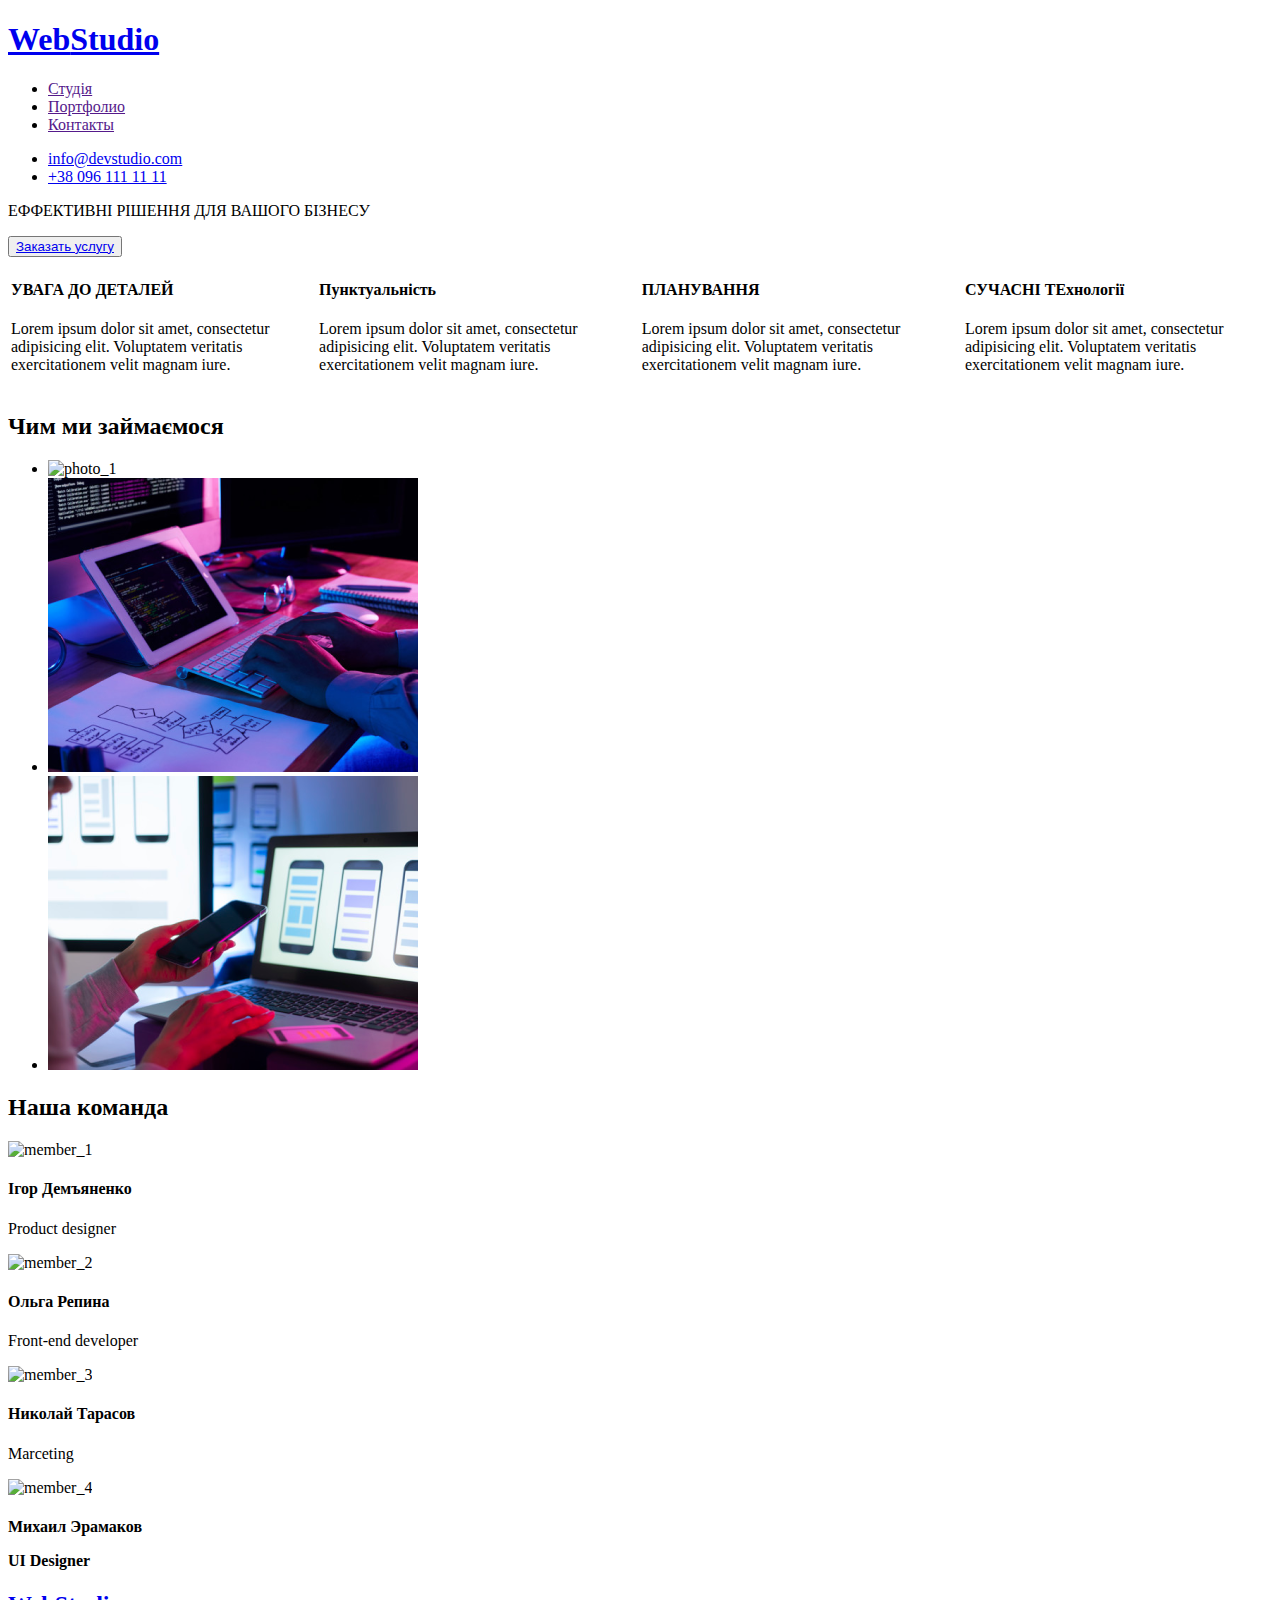
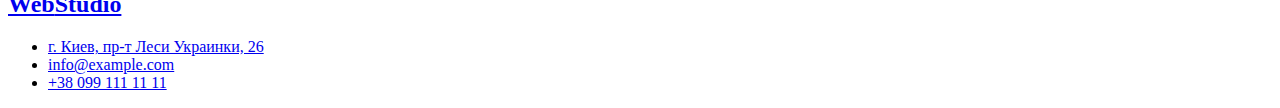
==== commit dabcd292: "Update index.html" ====
--- a/index.html
+++ b/index.html
@@ -1,70 +1,102 @@
     
-   <!DOCTYPE html>
-    <html lang="en">
-    <head>
-        <meta charset="UTF-8">
-        <meta http-equiv="X-UA-Compatible" content="IE=edge">
-        <meta name="viewport" content="width=device-width, initial-scale=1.0">
-    
-        <title>Document</title>
-        <link rel="stylesheet" href="./styles.css">
-        <link rel="preconnect" href="https://fonts.googleapis.com">
-        <link rel="preconnect" href="https://fonts.gstatic.com" crossorigin>
-        <link href="https://fonts.googleapis.com/css2?family=Raleway:wght@300&family=Roboto&display=swap" rel="stylesheet">
-    </head>
-    <body>
+  <!DOCTYPE html>
+<html lang="en">
+<head>
+    <meta charset="UTF-8">
+    <meta http-equiv="X-UA-Compatible" content="IE=edge">
+    <meta name="viewport" content="width=device-width, initial-scale=1.0">
+    <title>WebStudio</title>
+    <link rel="stylesheet" href="style.css">
+    <link rel="preconnect" href="https://fonts.googleapis.com">
+    <link rel="preconnect" href="https://fonts.gstatic.com" crossorigin>
+    <link href="https://fonts.googleapis.com/css2?family=Raleway:wght@700&family=Roboto&500&display=swap" rel="stylesheet"> 
+</head>
+<body>
+    <div class="site">
         <header class="page-header">
-            <div class="conteiner">
-                <a  class="logo" href="#"><span class="Web">Web</span><span class="studio">studio</span></a>
-                <nav class="menu">
-                    <ul class="two">
-                        <li><a class="stubia" href="">Студія</a></li>
-                        <li><a class="sty"    href="" >Портфоліо</a></li>
-                        <li><a class="bia"    href="">Контакти</a></li>
-                       
+            <div class="container">
+                <h1><a href="#" class="logo"><span class="web">Web</span><span class="studio">Studio</span></a></h1>
+                <nav>
+                    <ul class="nav_menu">
+                        <li><a href="">Студія</a></li>
+                        <li><a href="">Портфолио</a></li>
+                        <li><a href="">Контакты</a></li>
                     </ul>
                 </nav>
-                <div>
-                    <ul>
-                        <li><a class="syp" href="">info@devstudio.com</a></li>
-                        <li><a class="red" href="">+38 096 111 11 11</a></li>
-                        <li class="box" class="box"></li>
+                <div class="nav_2">
+                    <ul class="contacts">
+                        <li><a href="mailto:info@devstudio.com">info@devstudio.com</a></li>
+                        <li><a href="tel: +38 096 111 11 11">+38 096 111 11 11</a></li>
                     </ul>
                 </div>
-              <main>
-                <div class="xod">
-                    <p class="effect">ЕФФЕКТИВНІ РІШЕННЯ ДЛЯ ВАШОГО БІЗНЕСУ</p>
-                    <button class="les"><a class="it" href="">Замовити послугу</a></button>
+            </div>
+        </header>
+        <main>
+            <div class="grey_block">
+                <p>ЕФФЕКТИВНІ РІШЕННЯ ДЛЯ ВАШОГО БІЗНЕСУ</p>
+                <button class="started"><a href="#">Заказать услугу</a></button>
+            </div>
+            <table class="first_table">
+            <tr>
+                <td>
+                    <h4>УВАГА ДО ДЕТАЛЕЙ</h4>
+                    <p>Lorem ipsum dolor sit amet, consectetur adipisicing elit. Voluptatem veritatis exercitationem velit magnam iure.</p>
+                </td>
+                <td>
+                    <h4>Пунктуальність</h4>
+                    <p>Lorem ipsum dolor sit amet, consectetur adipisicing elit. Voluptatem veritatis exercitationem velit magnam iure.</p>
+                </td>
+                <td>
+                    <h4>ПЛАНУВАННЯ</h4>
+                    <p>Lorem ipsum dolor sit amet, consectetur adipisicing elit. Voluptatem veritatis exercitationem velit magnam iure.</p>
+                </td>
+                <td>
+                    <h4>СУЧАСНІ ТЕхнології</h4>
+                    <p>Lorem ipsum dolor sit amet, consectetur adipisicing elit. Voluptatem veritatis exercitationem velit magnam iure.</p>
+                </td>
+            </tr>
+            </table>
+            <h2 class="f_h2">Чим ми займаємося</h2>
+            <ul class="photo_ul">
+                <li><img src="img.png" alt="photo_1"></li>
+                <li><img src="img (1).png" alt="photo_2"></li>
+                <li><img src="img (2).png" alt="photo_3"></li>
+            </ul>
+            <div class="bbb">
+                <h2 class="bbbs">Наша команда</h2>
+                <div class="ludi">
+                    <div class="chel1">
+                        <img src="chel.jpg" alt="member_1">
+                        <h4>Ігор Демъяненко</h4>
+                        <p>Product designer</p>
+                    </div>
+                    <div class="chel1">
+                        <img src="chel2.jpg" alt="member_2">
+                        <h4>Ольга Репина</h4>
+                        <p>Front-end developer</p>
+                    </div>
+                    <div class="chel1">
+                        <img src="chel3.jpg" alt="member_3">
+                        <h4>Николай Тарасов</h4>
+                        <p>Marceting</p>
+                    </div>
+                    <div class="chel1">
+                        <img src="chel4.jpg" alt="member_4">
+                        <h4>Михаил Эрамаков</4>
+                        <p>UI Designer</p>
+                    </div>
                 </div>
-        <div>
-        <p class="raw" class="gyt">УВАГА ДО ДЕТАЛЕЙ</p><a class="lok" class="mon">Lorem ipsum dolor sit amet consectetur, adipisicing elit. Incidunt at labore impedit nesciunt reprehender</a>
-        <p class="tar" class="gyt">ПунктуальнІсть</p><a class="huk" class="mon">Lorem, ipsum dolor sit amet consectetur adipisicing elit. Facere veniam vero cum molestiae ducimus, vo</a>       
-        <p class="saq" class="gyt">ПЛАНУВАННЯ</p><a class="nok" class="mon"> Lorem ipsum dolor sit amet, consectetur adipisicing elit. Blanditiis sit perspiciatis voluptatem, reicien</a>
-        <p class="cas" class="gyt">СУЧАСНІ ТЕхнології</p><a class="cla" class="mon">Lorem ipsum, dolor sit amet consectetur adipisicing elit. Quos qui voluptatum nisi rerum, vitae duc</a>
+            </div>
+        </main>
+        <footer>
+            <h2><a href="#" class="abv_123"><span class="abv">Web</span><span class="gg123">Studio</span></a></h2>
+            <ul>
+                <li><a href="12312" class="place">г. Киев, пр-т Леси Украинки, 26</a></li>
+                <li><a href="mailto:info@example.com" class="email">info@example.com</a></li>
+                <li><a href="tel:+38 099 111 11 11" class="tel">+38 099 111 11 11</a></li>
+            </ul>
+
+        </footer>
     </div>
-    <div>
-        <p class="kav">Чим ми займаємося</p>
-    </div>
-    <div>
-        <img class="img_1" src="img/img (1).png" />
-        <img class="img_2" src="img/img (2).png" />
-        <img class="img_3" src="img/img (3).png" />
-    </div>
-    </main>
-    <section>
-        <div><p class="das">Наша команда</p></div>
-        <div>
-        <img class="img_5" src="img/img (5).jpg" />
-        <img class="img_6" src="img/img (6).jpg" />
-        <img class="img_7" src="img/img (7).jpg" />
-        <img class="img_8" src="img/img (8).jpg" />
-        </div>
-    </section>
-    <section class="rew">
-        <div>
-            <a  class="logo" href="#"><span class="Web">Web</span><span class="studio">studio</span></a>
-        </div>
-    </section>
-        </header>        
 </body>
 </html>
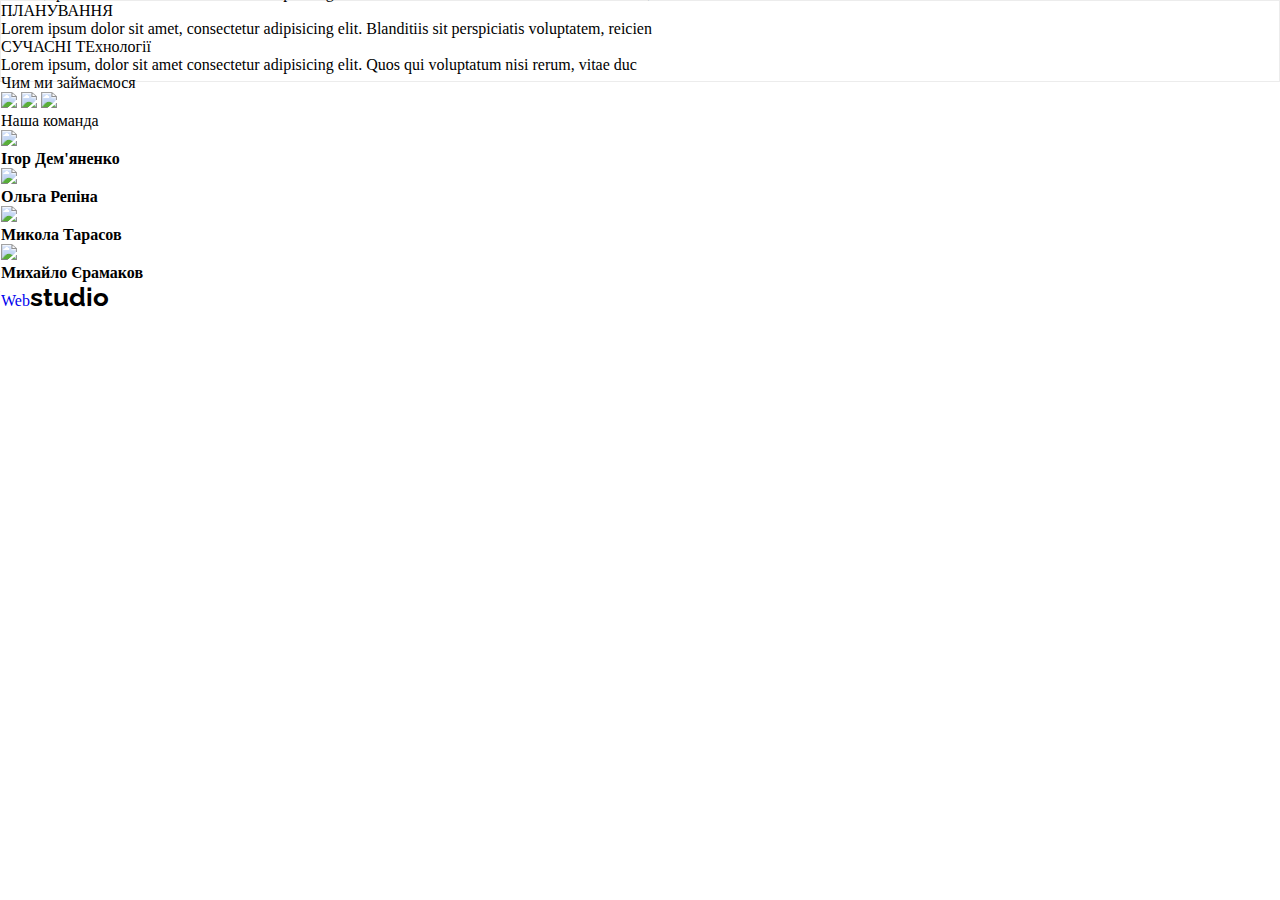
==== commit 5baccf5e: "Update index.html" ====
--- a/index.html
+++ b/index.html
@@ -1,102 +1,73 @@
     
-  <!DOCTYPE html>
-<html lang="en">
-<head>
-    <meta charset="UTF-8">
-    <meta http-equiv="X-UA-Compatible" content="IE=edge">
-    <meta name="viewport" content="width=device-width, initial-scale=1.0">
-    <title>WebStudio</title>
-    <link rel="stylesheet" href="style.css">
-    <link rel="preconnect" href="https://fonts.googleapis.com">
-    <link rel="preconnect" href="https://fonts.gstatic.com" crossorigin>
-    <link href="https://fonts.googleapis.com/css2?family=Raleway:wght@700&family=Roboto&500&display=swap" rel="stylesheet"> 
-</head>
-<body>
-    <div class="site">
+ <!DOCTYPE html>
+    <html lang="en">
+    <head>
+        <meta charset="UTF-8">
+        <meta http-equiv="X-UA-Compatible" content="IE=edge">
+        <meta name="viewport" content="width=device-width, initial-scale=1.0">
+    
+        <title>Document</title>
+        <link rel="preconnect" href="https://fonts.googleapis.com">
+        <link rel="preconnect" href="https://fonts.gstatic.com" crossorigin>
+        <link href="https://fonts.googleapis.com/css2?family=Raleway:wght@700&family=Roboto:wght@400;500;700&display=swap" rel="stylesheet">
+        <link rel="stylesheet" href="./styles.css">
+    </head>
+    <body>
         <header class="page-header">
-            <div class="container">
-                <h1><a href="#" class="logo"><span class="web">Web</span><span class="studio">Studio</span></a></h1>
-                <nav>
-                    <ul class="nav_menu">
-                        <li><a href="">Студія</a></li>
-                        <li><a href="">Портфолио</a></li>
-                        <li><a href="">Контакты</a></li>
+            <div class="conteiner">
+                <a  class="logo" href="#"><span class="Web">Web</span><span class="studio">studio</span></a>
+                <nav class="menu">
+                    <ul class="two">
+                        <li><a class="stubia" href="">Студія</a></li>
+                        <li><a class="sty"    href="" >Портфоліо</a></li>
+                        <li><a class="bia"    href="">Контакти</a></li>
                     </ul>
                 </nav>
-                <div class="nav_2">
-                    <ul class="contacts">
-                        <li><a href="mailto:info@devstudio.com">info@devstudio.com</a></li>
-                        <li><a href="tel: +38 096 111 11 11">+38 096 111 11 11</a></li>
+                <div>
+                    <ul>
+                        <li><a class="syp" href="">info@devstudio.com</a></li>
+                        <li><a class="red" href="">+38 096 111 11 11</a></li>
+                        <li class="box" class="box"></li>
                     </ul>
                 </div>
-            </div>
-        </header>
-        <main>
-            <div class="grey_block">
-                <p>ЕФФЕКТИВНІ РІШЕННЯ ДЛЯ ВАШОГО БІЗНЕСУ</p>
-                <button class="started"><a href="#">Заказать услугу</a></button>
-            </div>
-            <table class="first_table">
-            <tr>
-                <td>
-                    <h4>УВАГА ДО ДЕТАЛЕЙ</h4>
-                    <p>Lorem ipsum dolor sit amet, consectetur adipisicing elit. Voluptatem veritatis exercitationem velit magnam iure.</p>
-                </td>
-                <td>
-                    <h4>Пунктуальність</h4>
-                    <p>Lorem ipsum dolor sit amet, consectetur adipisicing elit. Voluptatem veritatis exercitationem velit magnam iure.</p>
-                </td>
-                <td>
-                    <h4>ПЛАНУВАННЯ</h4>
-                    <p>Lorem ipsum dolor sit amet, consectetur adipisicing elit. Voluptatem veritatis exercitationem velit magnam iure.</p>
-                </td>
-                <td>
-                    <h4>СУЧАСНІ ТЕхнології</h4>
-                    <p>Lorem ipsum dolor sit amet, consectetur adipisicing elit. Voluptatem veritatis exercitationem velit magnam iure.</p>
-                </td>
-            </tr>
-            </table>
-            <h2 class="f_h2">Чим ми займаємося</h2>
-            <ul class="photo_ul">
-                <li><img src="img.png" alt="photo_1"></li>
-                <li><img src="img (1).png" alt="photo_2"></li>
-                <li><img src="img (2).png" alt="photo_3"></li>
-            </ul>
-            <div class="bbb">
-                <h2 class="bbbs">Наша команда</h2>
-                <div class="ludi">
-                    <div class="chel1">
-                        <img src="chel.jpg" alt="member_1">
-                        <h4>Ігор Демъяненко</h4>
-                        <p>Product designer</p>
-                    </div>
-                    <div class="chel1">
-                        <img src="chel2.jpg" alt="member_2">
-                        <h4>Ольга Репина</h4>
-                        <p>Front-end developer</p>
-                    </div>
-                    <div class="chel1">
-                        <img src="chel3.jpg" alt="member_3">
-                        <h4>Николай Тарасов</h4>
-                        <p>Marceting</p>
-                    </div>
-                    <div class="chel1">
-                        <img src="chel4.jpg" alt="member_4">
-                        <h4>Михаил Эрамаков</4>
-                        <p>UI Designer</p>
-                    </div>
+              <main>
+                <div class="xod">
+                    <p class="effect">ЕФФЕКТИВНІ РІШЕННЯ ДЛЯ ВАШОГО БІЗНЕСУ</p>
+                    <button class="les"><a class="it" href="">Замовити послугу</a></button>
                 </div>
-            </div>
-        </main>
-        <footer>
-            <h2><a href="#" class="abv_123"><span class="abv">Web</span><span class="gg123">Studio</span></a></h2>
-            <ul>
-                <li><a href="12312" class="place">г. Киев, пр-т Леси Украинки, 26</a></li>
-                <li><a href="mailto:info@example.com" class="email">info@example.com</a></li>
-                <li><a href="tel:+38 099 111 11 11" class="tel">+38 099 111 11 11</a></li>
-            </ul>
-
-        </footer>
+        <div>
+        <p class="raw" class="gyt">УВАГА ДО ДЕТАЛЕЙ</p><a class="lok" class="mon">Lorem ipsum dolor sit amet consectetur, adipisicing elit. Incidunt at labore impedit nesciunt reprehender</a>
+        <p class="tar" class="gyt">ПунктуальнІсть</p><a class="huk" class="mon">Lorem, ipsum dolor sit amet consectetur adipisicing elit. Facere veniam vero cum molestiae ducimus, vo</a>       
+        <p class="saq" class="gyt">ПЛАНУВАННЯ</p><a class="nok" class="mon"> Lorem ipsum dolor sit amet, consectetur adipisicing elit. Blanditiis sit perspiciatis voluptatem, reicien</a>
+        <p class="cas" class="gyt">СУЧАСНІ ТЕхнології</p><a class="cla" class="mon">Lorem ipsum, dolor sit amet consectetur adipisicing elit. Quos qui voluptatum nisi rerum, vitae duc</a>
     </div>
+    <div>
+        <p class="kav">Чим ми займаємося</p>
+    </div>
+    <div>
+        <img class="img_1" src="img/img (1).png" />
+        <img class="img_2" src="img/img (2).png" />
+        <img class="img_3" src="img/img (3).png" />
+    </div>
+    </main>
+    <section>
+        <div><p class="das">Наша команда</p></div>
+        <div>
+        <img class="img_5" src="img/img (5).jpg" />
+        <h4>Ігор Дем'яненко</h4>
+        <img class="img_6" src="img/img (6).jpg" />
+        <h4>Ольга Репіна</h4>
+        <img class="img_7" src="img/img (7).jpg" />
+        <h4>Микола Тарасов</h4>
+        <img class="img_8" src="img/img (8).jpg" />
+        <h4>Михайло Єрамаков</4> 
+        </div>
+    </section>
+    <section class="rew">
+        <div>
+            <a  class="logo" href="#"><span class="Web">Web</span><span class="studio">studio</span></a>
+        </div>
+    </section>
+        </header>        
 </body>
 </html>
--- a/styles.css
+++ b/styles.css
@@ -0,0 +1,283 @@
+h1,
+h2,
+h3,
+h4,
+h5,
+h6,
+p {
+  margin: 0;
+  padding: 0;
+}
+a{
+    text-decoration: none;
+}
+ul {
+  list-style: none;
+  padding-left: 0;
+  margin: 0;
+}
+body{
+    margin: 0;
+}
+.site{
+    width: 1600px;
+}
+.page-header{
+    height: 80px;
+    border: 1px solid #ECECEC;
+    display: flex;
+    align-items: center;
+}
+.container{
+    width: 1600px;
+    margin: 0 auto;
+    padding: 35px 16px;
+    display: flex;
+    align-items: center;
+    justify-content: space-evenly;
+}
+.web{
+    color:rgba(33, 150, 243, 1);
+    font-family: 'Raleway', sans-serif;
+    font-size: 26px;
+    line-height: 31px;
+}
+.studio{
+    color: black;
+    font-family: 'Raleway', sans-serif;
+    font-weight: 700;
+    font-size: 26px;
+    line-height: 31px;
+}
+nav {
+    width: 20%;
+}
+.nav_menu {
+    display: flex;
+    align-items: center;
+    justify-content: space-between;
+}
+.nav_2{
+    width: 35%;
+}
+.contacts{
+    display: flex;
+    align-items: center;
+    justify-content: space-around;
+}
+.nav_menu a{
+    font-family: 'Roboto', sans-serif;
+    font-size: 14px;
+    letter-spacing: 0.02em;
+    color: #212121;
+}
+.contacts a{
+    font-family: 'Roboto', sans-serif;
+    font-size: 14px;
+    letter-spacing: 0.02em;
+    color: #757575;
+}
+.nav_menu a:hover, .contacts a:hover{
+    color: #2196F3;
+}
+.grey_block{
+    width: 1600px;
+    max-width: 100%;
+    height: 600px;
+    background-color: #2F303A;
+    display: flex;
+    flex-direction: column;
+    justify-content: center;
+    align-items: center;
+    margin-bottom: 90px;
+}
+.grey_block p{
+    width: 696px;
+    font-family: 'Roboto';
+    font-weight: 900;
+    font-size: 44px;
+    text-align: center;
+    letter-spacing: 0.06em;
+    text-transform: uppercase;
+    color: #FFFFFF;
+}
+.grey_block button{
+    margin-top: 30px;
+    width: 200px;
+    height: 50px;
+    background-color: #2196F3;
+    border: 1px solid #2196F3;
+    box-shadow: 0px 4px 4px rgba(0, 0, 0, 0.15);
+    border-radius: 4px;
+}
+.grey_block a{
+    font-family: 'Roboto';
+    font-weight: 700;
+    font-size: 16px;
+    text-align: center;
+    letter-spacing: 0.06em;
+    color: #FFFFFF;
+}
+.grey_block button:hover{
+    width: 210px;
+    height: 60px;
+    background-color: #FFFFFF;
+    border: 1px solid #FFFFFF;
+    box-shadow: 0px 4px 4px rgba(0, 0, 0, 0.15);
+    border-radius: 4px;
+    transition: linear 0.3s;
+}
+.grey_block button:hover a{
+    color: #2196F3;
+    font-size: 18px;
+    transition: linear .3s;
+}
+.first_table{
+    width: 1600px;
+    display: flex;
+    justify-content: center;
+}
+
+.first_table tr{
+    display: flex;
+    justify-content: space-around;
+}
+.first_table td{
+    text-align: left;
+    width: 250px;
+    margin: 0 0 0 30px;
+}
+.first_table td h4{
+    font-family: 'Roboto';
+    font-weight: 700;
+    font-size: 14px;
+    letter-spacing: 0.03em;
+    text-transform: uppercase;
+    color: #212121;
+}
+.first_table td p{
+    margin-top: 10px;
+    font-family: 'Roboto';
+    font-weight: 400;
+    font-size: 14px;
+    letter-spacing: 0.03em;
+    color: #757575;
+}
+.f_h2{
+    font-family: 'Roboto';
+    font-weight: 700;
+    font-size: 36px;
+    text-align: center;
+    letter-spacing: 0.03em;
+    color: #212121;
+    margin: 90px 0 50px;
+}
+.photo_ul{
+    display: flex;
+    justify-content: center;
+    width: 1600px;
+}
+.photo_ul li{
+    margin-right: 30px ;
+}
+
+.photo_ul li:nth-child(3){
+    margin: 0;
+}
+.bbb{
+    margin-top: 90px;
+    background-color: rgba(245, 244, 250, 1);
+    padding-top: 90px;
+}
+.bbbs{
+    font-family: 'Roboto';
+    font-weight: 700;
+    font-size: 36px;
+    text-align: center;
+    letter-spacing: 0.03em;
+    color: #212121;
+    text-align: center;
+    margin-bottom: 90px;
+}
+.ludi{
+    display: flex;
+    justify-content: center;
+}
+.chel1{
+    width: 260px;
+    background-color: white;
+    box-shadow: 0px 1px 3px rgba(0, 0, 0, 0.12), 0px 1px 1px rgba(0, 0, 0, 0.14), 0px 2px 1px rgba(0, 0, 0, 0.2);
+    border-radius: 0px 0px 4px 4px;
+    margin-bottom: 90px;
+}
+.chel1:not(:nth-child(4)){
+    margin-right: 30px;
+}
+.chel1 img{
+    width: 260px;
+}
+.chel1 h4{
+    font-family: 'Roboto';
+    font-weight: 500;
+    font-size: 16px;
+    text-align: center;
+    letter-spacing: 0.03em;
+    color: #212121;
+    margin: 30px 0 10px;
+}
+.chel1 p{
+    margin-bottom: 30px;
+    font-family: 'Roboto';
+    font-weight: 400;
+    font-size: 16px;
+    text-align: center;
+    letter-spacing: 0.03em;
+    color: #757575;
+}
+footer{
+    background: #2F303A;
+}
+footer{
+    padding: 60px 0 60px 215px;
+}
+footer li:not(:nth-child(1)){
+    margin-top: 9px;
+}
+footer .email{
+    font-family: 'Roboto';
+    font-weight: 400;
+    font-size: 14px;
+    letter-spacing: 0.03em;
+    color: rgba(255, 255, 255, 0.6);
+}
+footer .tel{
+    font-family: 'Roboto';
+    font-weight: 400;
+    font-size: 14px;
+    letter-spacing: 0.03em;
+    color: rgba(255, 255, 255, 0.6);
+}
+footer .place{
+    font-family: 'Roboto';
+    font-weight: 400;
+    font-size: 14px;
+    letter-spacing: 0.03em;
+    color: #FFFFFF;
+}
+footer h2{
+    margin-bottom: 20px;
+}
+.abv{
+    font-family: 'Roboto';
+    font-weight: 700;
+    font-size: 26px;
+    letter-spacing: 0.03em;
+    color: #2196F3;
+}
+.gg123{
+    font-family: 'Roboto';
+    font-weight:700;
+    font-size: 26px;
+    letter-spacing: 0.03em;
+    color: #FFFFFF;
+}
